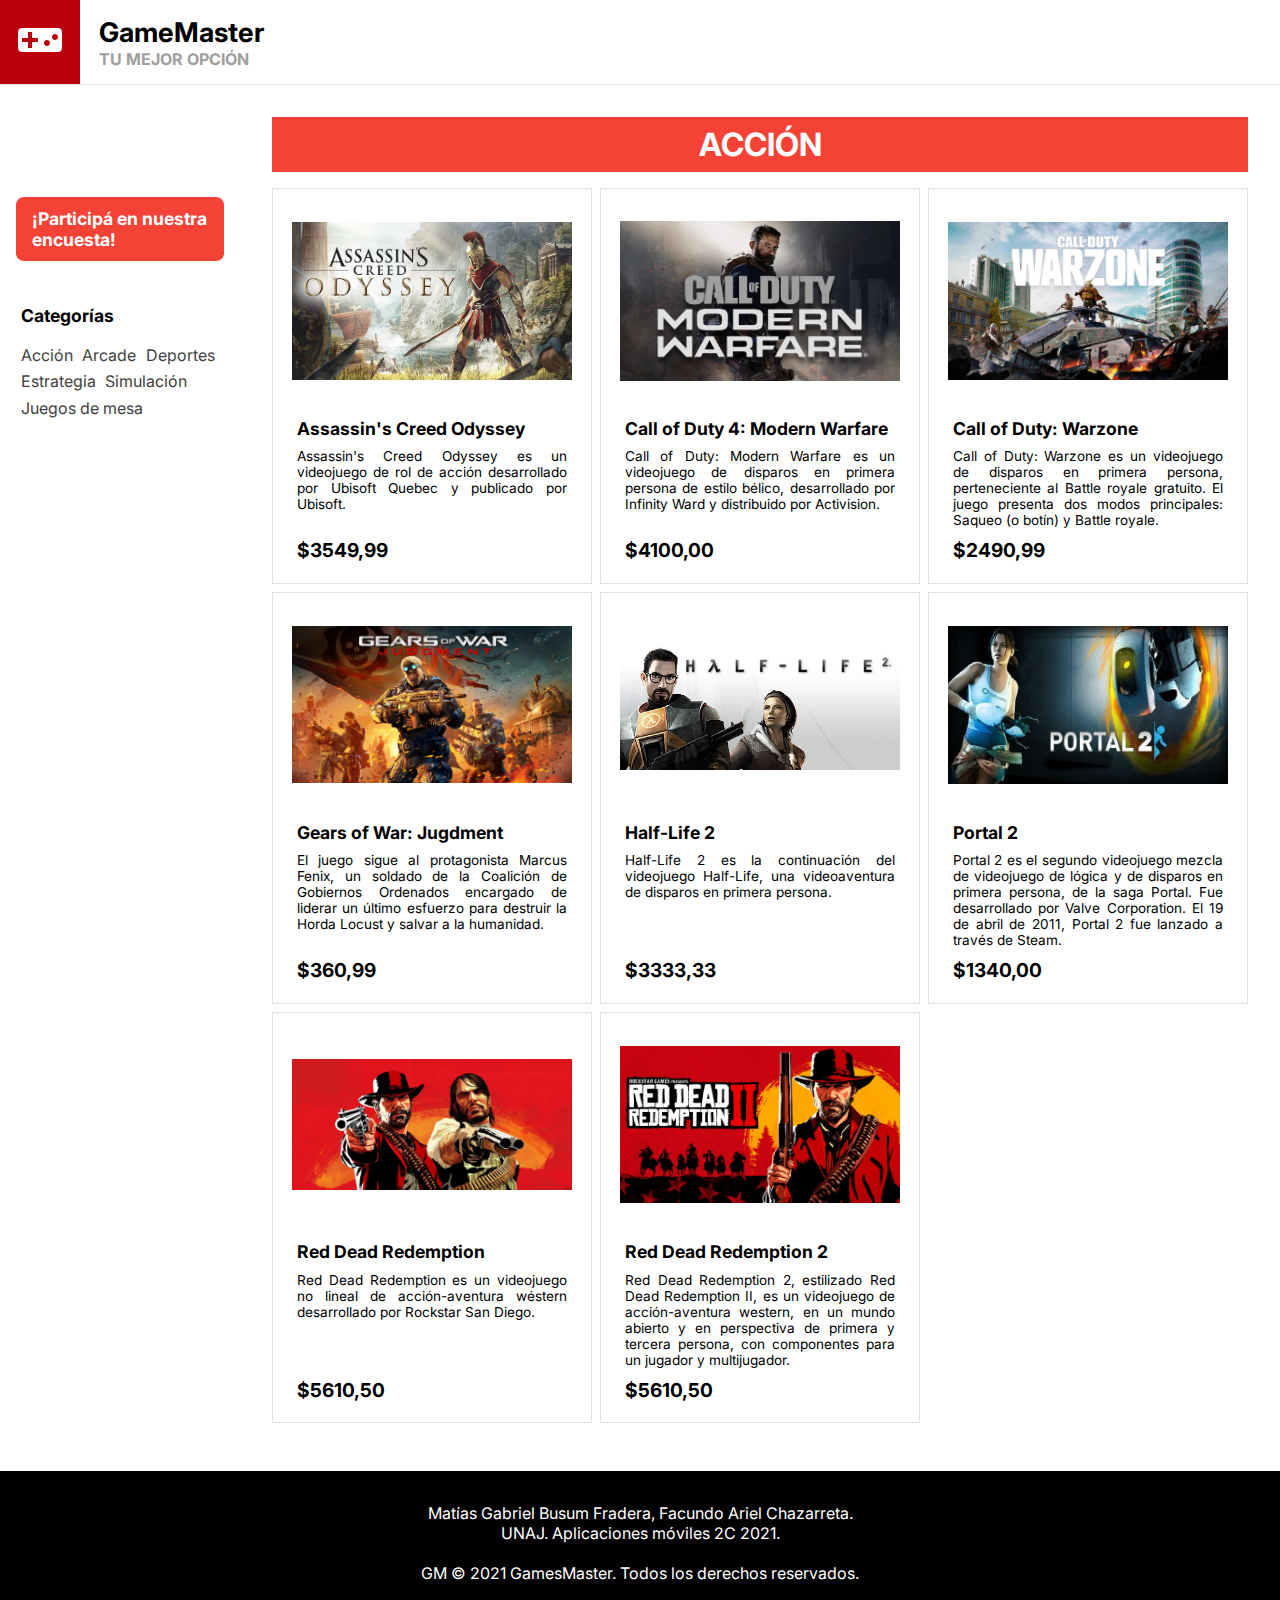
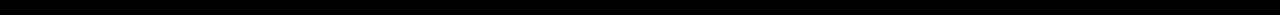
==== html/accion.html @ 0dbf53b9 "Añadido botón para ir a la encuesta" ====
<!DOCTYPE html>
<html lang="en">
    <head>
        <meta charset="UTF-8" />
        <meta http-equiv="X-UA-Compatible" content="IE=edge" />
        <meta name="viewport" content="width=device-width, initial-scale=1.0" />
        <link rel="stylesheet" href="/css/style.css" />
        <link rel="shortcut icon" href="/img/favicon.ico" type="image/x-icon" />
        <title>GameMaster</title>
    </head>
    <body>
        <!-- HEADER -->
        <header class="navbar container">
            <div class="navbar-content">
                <!-- LOGO -->
                <a href="./index.html" class="navbar-logo">
                    <i>
                        <img src="/img/gamepad-square.png" alt="" />
                    </i>
                </a>
                <!-- TITULO -->
                <div class="navbar-text">
                    <a href="./index.html" class="navbar-title">GameMaster</a>
                    <h6 class="navbar-subtitle">TU MEJOR OPCIÓN</h6>
                </div>
            </div>
        </header>

        <!-- BODY -->
        <div class="container container-body">
            <!-- ASIDE -->
            <aside class="categoria-selector">
                <div class="encuesta-invitation">
                    <a href="./encuesta.html">¡Participá en nuestra encuesta!</a>
                </div>
                <div>
                    <h3 class="categoria-selector-title">Categorías</h3>

                    <a href="./accion.html" class="categoria-selector-link">
                        Acción
                    </a>
                    <a href="./arcade.html" class="categoria-selector-link">
                        Arcade
                    </a>
                    <a href="./deportes.html" class="categoria-selector-link">
                        Deportes
                    </a>
                    <a href="./estrategia.html" class="categoria-selector-link">
                        Estrategia
                    </a>
                    <a href="./simulacion.html" class="categoria-selector-link">
                        Simulación
                    </a>
                    <a
                        href="./juegos-de-mesa.html"
                        class="categoria-selector-link"
                    >
                        Juegos de mesa
                    </a>
                </div>
            </aside>

            <!-- CONTENT-->
            <div class="games">
                <!-- CATEGORY ACTION -->
                <section>
                    <div class="categoria-title" id="accion">
                        <h4>ACCIÓN</h4>
                    </div>
                    <div class="categoria-content">
                        <article class="game-card">
                            <img
                                src="/img/assassin-s-creed-odyssey.jpg"
                                alt=""
                                class="game-card-image"
                            />
                            <div class="game-card-text-container">
                                <p class="game-card-title">
                                    Assassin's Creed Odyssey
                                </p>
                                <p class="game-card-subtitle">
                                    Assassin's Creed Odyssey es un videojuego de rol
                                    de acción desarrollado por Ubisoft Quebec y
                                    publicado por Ubisoft.
                                </p>
                                <p class="game-card-price">$3549,99</p>
                            </div>
                        </article>
                        <article class="game-card">
                            <img
                                src="/img/call-of-duty-modern-warfare.jpg"
                                alt=""
                                class="game-card-image"
                            />
                            <div class="game-card-text-container">
                                <p class="game-card-title">
                                    Call of Duty 4: Modern Warfare
                                </p>
                                <p class="game-card-subtitle">
                                    Call of Duty: Modern Warfare es un videojuego de
                                    disparos en primera persona de estilo bélico,
                                    desarrollado por Infinity Ward y distribuido por
                                    Activision.
                                </p>
                                <p class="game-card-price">$4100,00</p>
                            </div>
                        </article>
                        <article class="game-card">
                            <img
                                src="/img/call-of-duty-warzone.jpg"
                                alt=""
                                class="game-card-image"
                            />
                            <div class="game-card-text-container">
                                <p class="game-card-title">Call of Duty: Warzone</p>
                                <p class="game-card-subtitle">
                                    Call of Duty: Warzone es un videojuego de
                                    disparos en primera persona, perteneciente al
                                    Battle royale gratuito. El juego presenta dos
                                    modos principales: Saqueo (o botín) y Battle
                                    royale.
                                </p>
                                <p class="game-card-price">$2490,99</p>
                            </div>
                        </article>
                        <article class="game-card">
                            <img
                                src="/img/gears-of-war-judgment.jpg"
                                alt=""
                                class="game-card-image"
                            />
                            <div class="game-card-text-container">
                                <p class="game-card-title">
                                    Gears of War: Jugdment
                                </p>
                                <p class="game-card-subtitle">
                                    El juego sigue al protagonista Marcus Fenix, un
                                    soldado de la Coalición de Gobiernos Ordenados
                                    encargado de liderar un último esfuerzo para
                                    destruir la Horda Locust y salvar a la
                                    humanidad.
                                </p>
                                <p class="game-card-price">$360,99</p>
                            </div>
                        </article>
                        <article class="game-card">
                            <img
                                src="/img/half-life-2.jpg"
                                alt=""
                                class="game-card-image"
                            />
                            <div class="game-card-text-container">
                                <p class="game-card-title">Half-Life 2</p>
                                <p class="game-card-subtitle">
                                    Half-Life 2 es la continuación del videojuego
                                    Half-Life, una videoaventura de disparos en
                                    primera persona.
                                </p>
                                <p class="game-card-price">$3333,33</p>
                            </div>
                        </article>
                        <article class="game-card">
                            <img
                                src="/img/portal-2.jpg"
                                alt=""
                                class="game-card-image"
                            />
                            <div class="game-card-text-container">
                                <p class="game-card-title">Portal 2</p>
                                <p class="game-card-subtitle">
                                    Portal 2 es el segundo videojuego mezcla de
                                    videojuego de lógica y de disparos en primera
                                    persona, de la saga Portal. Fue desarrollado por
                                    Valve Corporation. El 19 de abril de 2011,
                                    Portal 2 fue lanzado a través de Steam.
                                </p>
                                <p class="game-card-price">$1340,00</p>
                            </div>
                        </article>
                        <article class="game-card">
                            <img
                                src="/img/red-dead-redemption.jpg"
                                alt=""
                                class="game-card-image"
                            />
                            <div class="game-card-text-container">
                                <p class="game-card-title">Red Dead Redemption</p>
                                <p class="game-card-subtitle">
                                    Red Dead Redemption es un videojuego no lineal
                                    de acción-aventura wéstern desarrollado por
                                    Rockstar San Diego.
                                </p>
                                <p class="game-card-price">$5610,50</p>
                            </div>
                        </article>
                        <article class="game-card">
                            <img
                                src="/img/red-dead-redemption-2.jpg"
                                alt=""
                                class="game-card-image"
                            />
                            <div class="game-card-text-container">
                                <p class="game-card-title">Red Dead Redemption 2</p>
                                <p class="game-card-subtitle">
                                    Red Dead Redemption 2, estilizado Red Dead
                                    Redemption II, es un videojuego de
                                    acción-aventura western, en un mundo abierto y
                                    en perspectiva de primera y tercera persona, ​
                                    con componentes para un jugador y multijugador.​
                                </p>
                                <p class="game-card-price">$5610,50</p>
                            </div>
                        </article>
                    </div>
                </section>
            </div>
        </div>

        <!-- FOOTER -->
        <footer class="footer">
            <div class="container">
                <p>Matías Gabriel Busum Fradera, Facundo Ariel Chazarreta.</p>
                <p>UNAJ. Aplicaciones móviles 2C 2021.</p>
                <br />
                <p>GM © 2021 GamesMaster. Todos los derechos reservados.</p>
            </div>
        </footer>
    </body>
</html>
---- css/style.css ----
@import url('https://fonts.googleapis.com/css2?family=Inter:wght@300;400;500;700;900&display=swap');

:root {
    font-family: "Inter", sans-serif;
    font-size: 16px;
    --main-lighter: #ff7961;
    --main: #f44336;
    --main-darker: #ba000d;
    --main-bg: #fff;
    --white: #fff;
    --light-grey: #e0e0e0;
    --grey: #9e9e9e;
    --darker-grey: #424242;
    --black: #000;
}

* {
    padding: 0;
    margin: 0;
}

.container {
    width: 100%;
    margin: 0px auto;
}

.container-body {
    min-height: 90vh;
    display: flex;
    flex-direction: column;
    align-items: flex-start;
}

.navbar {
    background-color: var(--main-bg);
    border-bottom: 1px var(--light-grey) solid;
}

.navbar-content {
    display: flex;
    flex-direction: row;
    justify-content: left;
    align-items: center;
}

.navbar * {
    user-select: none;
}

.navbar-logo {
    width: 48px;
    padding: 1rem;
    margin: 0;
    background-color: var(--main);
    align-items: center;
    vertical-align: middle;
    transition: background-color 0.5s linear;
    -webkit-transition: background-color 0.5s linear;
}

.navbar-logo:hover {
    background-color: var(--main-darker);
}

.navbar-text {
    flex-grow: 1;
    padding: 0 1.2rem;
    align-items: center;
    align-content: center;
}

.navbar-title {
    text-decoration: none;
    color: var(--black);
    font-size: 1.7rem;
    font-weight: bold;
    transition: color 0.5s;
    -webkit-transition: color 0.5s;
}

.navbar-subtitle {
    color: var(--grey);
    font-size: 1rem;
    font-weight: bold;
}

.navbar-title:hover {
    color: var(--darker-grey);
}

.encuesta-invitation {
    margin: 1rem;
    background-color: var(--main);
    --webkit-transition: background-color 0.3s;
    transition: background-color 0.3s;
    border-radius: 0.5rem;
}

.encuesta-invitation:hover {
    background-color: var(--main-darker);
}

.encuesta-invitation a {
    font-size: 1.1rem;
    font-weight: bold;
    text-decoration: none;
    color: var(--white);
}   

.categoria-selector {
    color: var(--black);
    text-align: center;
    width: 100%;
    margin-top: 1.5rem;
}

.categoria-selector div {
    padding: 0.7rem 1rem;
    display: flex;
    flex-wrap: wrap;
    flex-direction: row;
    text-decoration: none;
    justify-content: center;
}

.categoria-selector-title {
    width: 100%;
    font-size: 1.3rem;
    font-weight: bold;
    padding: 1rem 0.3rem;
}

.categoria-selector-link {
    padding: 0.2rem 0rem;
    margin: 0 0.3rem;
    color: var(--darker-grey);
    font-size: 1.2rem;
    text-decoration: none;
    transition: color 0.3s;
    -webkit-transition: color 0.3s;
}

.categoria-selector-link:hover {
    color: var(--darker-grey);
    font-weight: bold;
}

.games {
    width: calc(100% - 4rem);
    margin: 2rem 2rem;
    flex-grow: 1;
}

.categoria-title, .encuesta-title {
    background-color: var(--main);
    width: 100%;
    display: block;
    border-radius: 0px;
}

.categoria-title h4, .encuesta-title h4 {
    color: var(--white);
    font-size: 2rem;
    text-align: center;
    padding: 0.5rem;
}

.categoria-content {
    display: grid;
    grid-template-columns: repeat(1, minmax(1, minmax(0, 1fr)));
    gap: 0.5rem;
    padding: 1rem 0rem;
}

.game-card {
    display: flex;
    flex-direction: column;
    overflow: hidden;
    padding: 1rem;
    border: 1px var(--light-grey) solid;
    transition: border 0.5s;
    -webkit-transition: border 0.5s;
    text-align: center;
}

.game-card:hover {
    border: 1px var(--grey) solid;
}

.game-card * {
    padding: 0 0.2rem;
}

.game-card-image {
    overflow: hidden;
    padding-bottom: 1rem;
    object-fit: contain;
    height: auto;
    transition: transform 2s;
    -webkit-transition: transform 0.2s;
}

.game-card-image:hover {
    transform: scale(1.1);
}

.game-card-text-container {
    flex-grow: 1;
    display: flex;
    flex-direction: column;
}

.game-card-title {
    padding: 0.3rem;
    font-size: 1.1rem;
    font-weight: bold;
    text-align: left;
}

.game-card-subtitle {
    flex-grow: 1;
    padding: 0.3rem;
    font-size: 0.85rem;
    text-align: justify;
}

.game-card-price {
    padding: 0.3rem;
    font-size: 1.2rem;
    font-weight: bold;
    text-align: left;
    color: var(--black);
}

.footer {
    padding: 2rem 0;
    background-color: var(--black);
    color: var(--white);
    text-align: center;
}

input, select {
    display: inline-block;
    box-sizing: border-box;
    width: 100%;
    color: var(--darker-grey);
    padding: 0.5rem 0.6rem;
    border: 2px var(--main) solid; 
    background: var(--white);
    border-radius: 0.2rem;
    font-size: 1rem;
    font-weight: normal;
    color: var(--darker-grey);
    transition: border 0.3s;
}

input:hover, input:focus, select:hover, select:focus {
    border: 2px var(--main-darker) solid;
    outline: none;
}

.encuesta-content {
    padding: 0.25rem 0.5rem;
    display: flex;
    flex-direction: column;
}

.encuesta-label {
    display: block;
    padding-top: 0.8rem;
    padding-bottom: 0.4rem;
    font-size: 1rem;
    font-weight: bold;
}

.btn-text {
    margin: 1rem 0;
    padding: 0.3rem 0;
    color: var(--main);
    font-size: 1rem;
    font-weight: bold;
    -webkit-transition: color 0.3s;
    transition: color 0.3s;
}

.btn-text:hover {
    color: var(--main-darker);
}

.btn-filled {
    width: 100%;
    margin: 0.3rem 0;
    padding: 1rem 0.5rem;
    color: var(--white);
    background-color: var(--main);
    font-size: 1.2rem;
    font-weight: bold;
    --webkit-transition: background-color 0.3s;
    transition: background-color 0.3s;
}

.btn-filled:hover, .btn-filled:focus {
    background-color: var(--main-darker);
}

.btn-filled-blue {
    background-color: var(--darker-grey);
}

.btn-filled-blue:hover {
    background-color: var(--black);
}

section {
    width: 100%;
}

button {
    margin: 0;
    padding: 0;
    background: none;
    border: none;
    cursor: pointer;
}

@media (min-width: 640px) {
    .container {
        width: 640px;
    }

    .categoria-content {
        display: grid;
        grid-template-columns: repeat(1, minmax(0, 1fr));
    }
}

@media (min-width: 768px) {
    .container {
        width: 768px;
    }

    .container-body {
        min-height: 90vh;
        display: flex;
        flex-direction: row;
        align-items: flex-start;
    }

    .categoria-selector {
        color: var(--black);
        margin: 6rem 0px;
        min-width: 240px;
        width: 15%;
        height: auto;
        font-size: 1rem;
        text-align: left;
    }
    
    .categoria-selector div {
        justify-content: flex-start;
    }

    .categoria-selector-title {
        font-size: 1.1rem;
    }

    .categoria-selector-link {
        padding: 0.2rem 0rem;
        font-size: 1rem;
    }

    .categoria-content {
        display: grid;
        grid-template-columns: repeat(1, minmax(0, 1fr));
    }
}

@media (min-width: 1024px) {
    .container {
        width: 1024px;
    }

    .game-card-image {
        overflow: hidden;
        padding-bottom: 1rem;
        object-fit: contain;
        height: 12rem;
        transition: transform 2s;
    }

    .categoria-content {
        display: grid;
        grid-template-columns: repeat(2, minmax(0, 1fr));
    }
}

@media (min-width: 1280px) {
    .container {
        min-width: 1280px;
    }

    .categoria-content {
        display: grid;
        grid-template-columns: repeat(3, minmax(0, 1fr));
    }
}

@media (min-width: 1536px) {
    .container {
        min-width: 1536px;
    }

    .categoria-content {
        display: grid;
        grid-template-columns: repeat(4, minmax(0, 1fr));
    }
}

@media (min-width: 2000px) {
    .container {
        min-width: 2000px;
    }

    .categoria-content {
        display: grid;
        grid-template-columns: repeat(5, minmax(0, 1fr));
    }
}
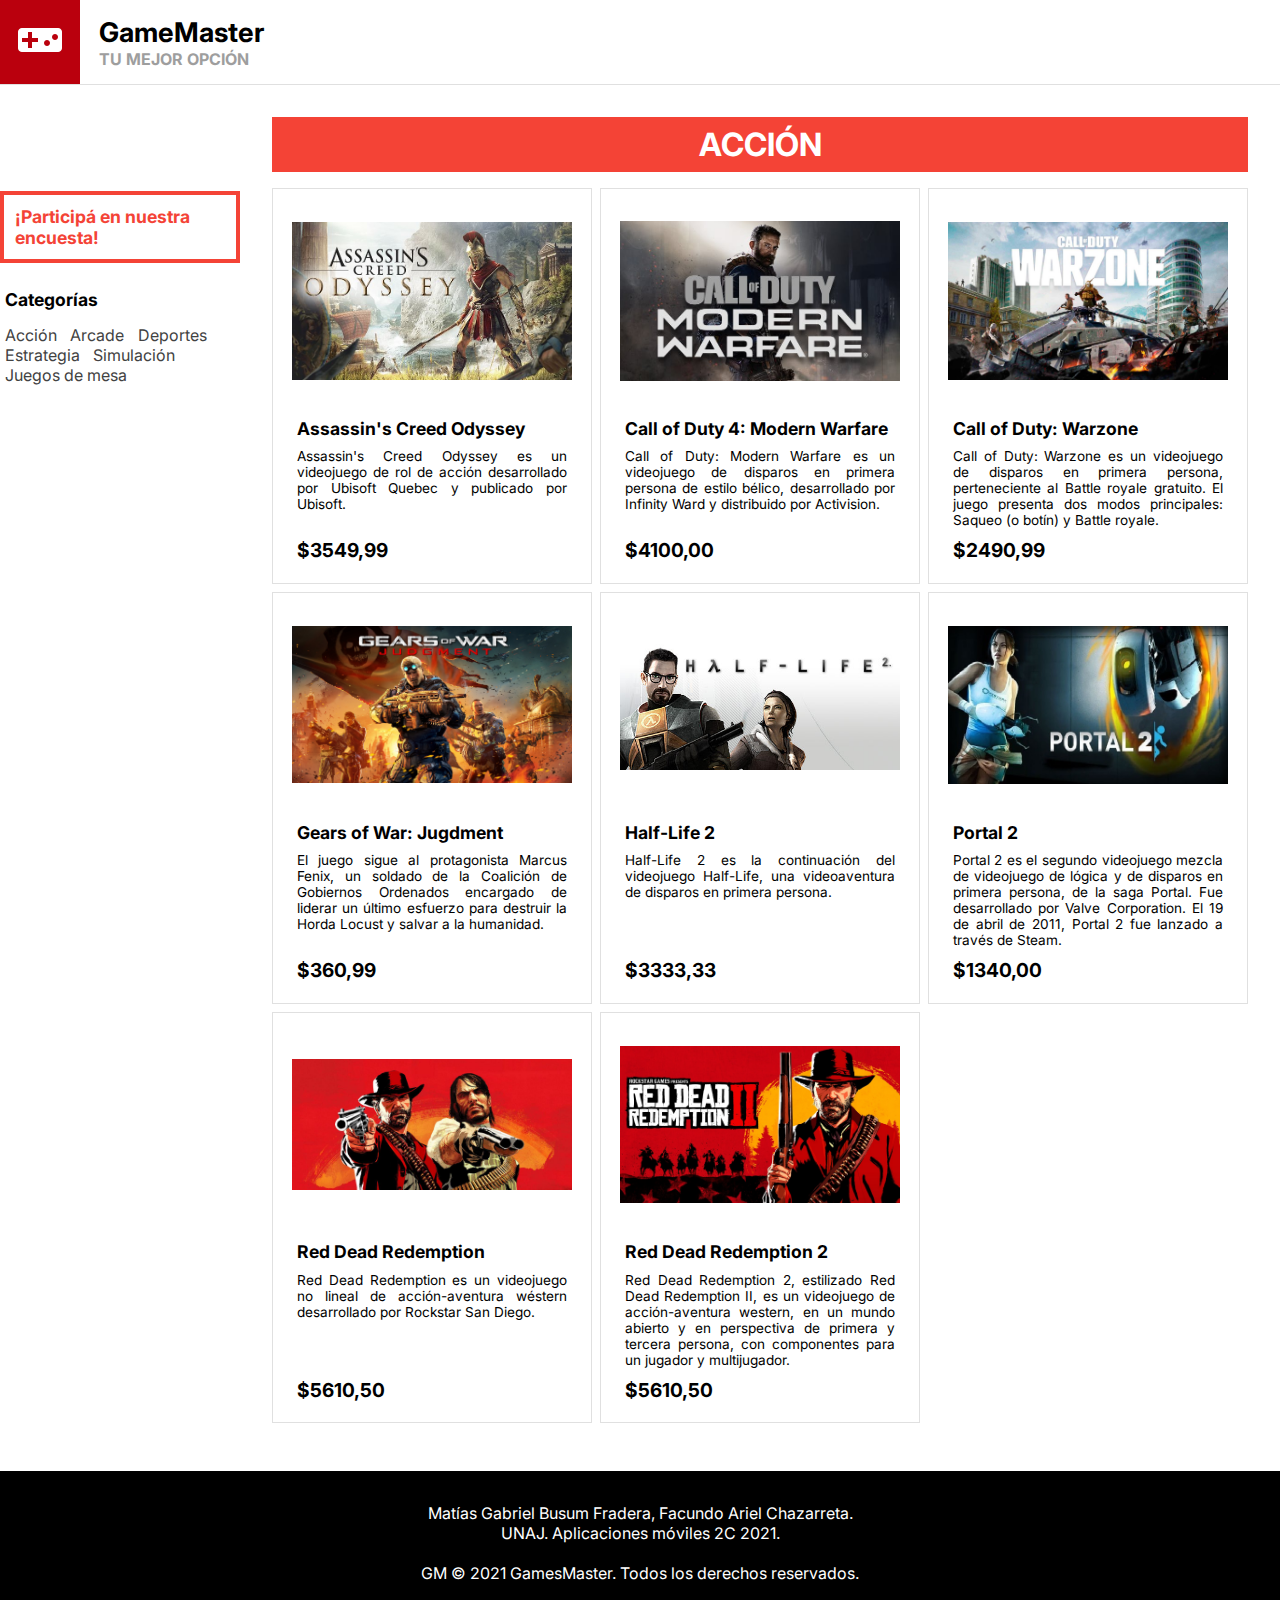
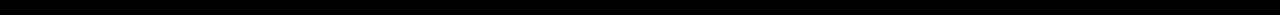
==== commit 9c347861: "Cambio en el diseño de la invitación a completar la encuesta" ====
--- a/html/accion.html
+++ b/html/accion.html
@@ -29,11 +29,11 @@
         <!-- BODY -->
         <div class="container container-body">
             <!-- ASIDE -->
-            <aside class="categoria-selector">
+            <aside class="aside">
                 <div class="encuesta-invitation">
                     <a href="./encuesta.html">¡Participá en nuestra encuesta!</a>
                 </div>
-                <div>
+                <div class="category-selector">
                     <h3 class="categoria-selector-title">Categorías</h3>
 
                     <a href="./accion.html" class="categoria-selector-link">
--- a/css/style.css
+++ b/css/style.css
@@ -89,32 +89,39 @@
 }
 
 .encuesta-invitation {
-    margin: 1rem;
-    background-color: var(--main);
+    margin: 2rem;
+    padding: 0.7rem;
+    border: 0.25rem var(--main) solid;
     --webkit-transition: background-color 0.3s;
     transition: background-color 0.3s;
-    border-radius: 0.5rem;
+    color: var(--main);
 }
 
 .encuesta-invitation:hover {
-    background-color: var(--main-darker);
+    background-color: var(--main);
+    color: var(--white);
 }
 
 .encuesta-invitation a {
+    width: 100%;
     font-size: 1.1rem;
     font-weight: bold;
     text-decoration: none;
+    color: inherit;
+}
+
+.encuesta-invitation a:hover {
     color: var(--white);
-}   
-
-.categoria-selector {
+}
+
+.aside {
     color: var(--black);
     text-align: center;
     width: 100%;
     margin-top: 1.5rem;
 }
 
-.categoria-selector div {
+.categoria-selector {
     padding: 0.7rem 1rem;
     display: flex;
     flex-wrap: wrap;
@@ -346,7 +353,7 @@
         align-items: flex-start;
     }
 
-    .categoria-selector {
+    .aside {
         color: var(--black);
         margin: 6rem 0px;
         min-width: 240px;
@@ -356,7 +363,7 @@
         text-align: left;
     }
     
-    .categoria-selector div {
+    .categoria-selector {
         justify-content: flex-start;
     }
 
@@ -372,6 +379,10 @@
     .categoria-content {
         display: grid;
         grid-template-columns: repeat(1, minmax(0, 1fr));
+    }
+
+    .encuesta-invitation {
+        margin: 0.6rem 0rem;
     }
 }
 
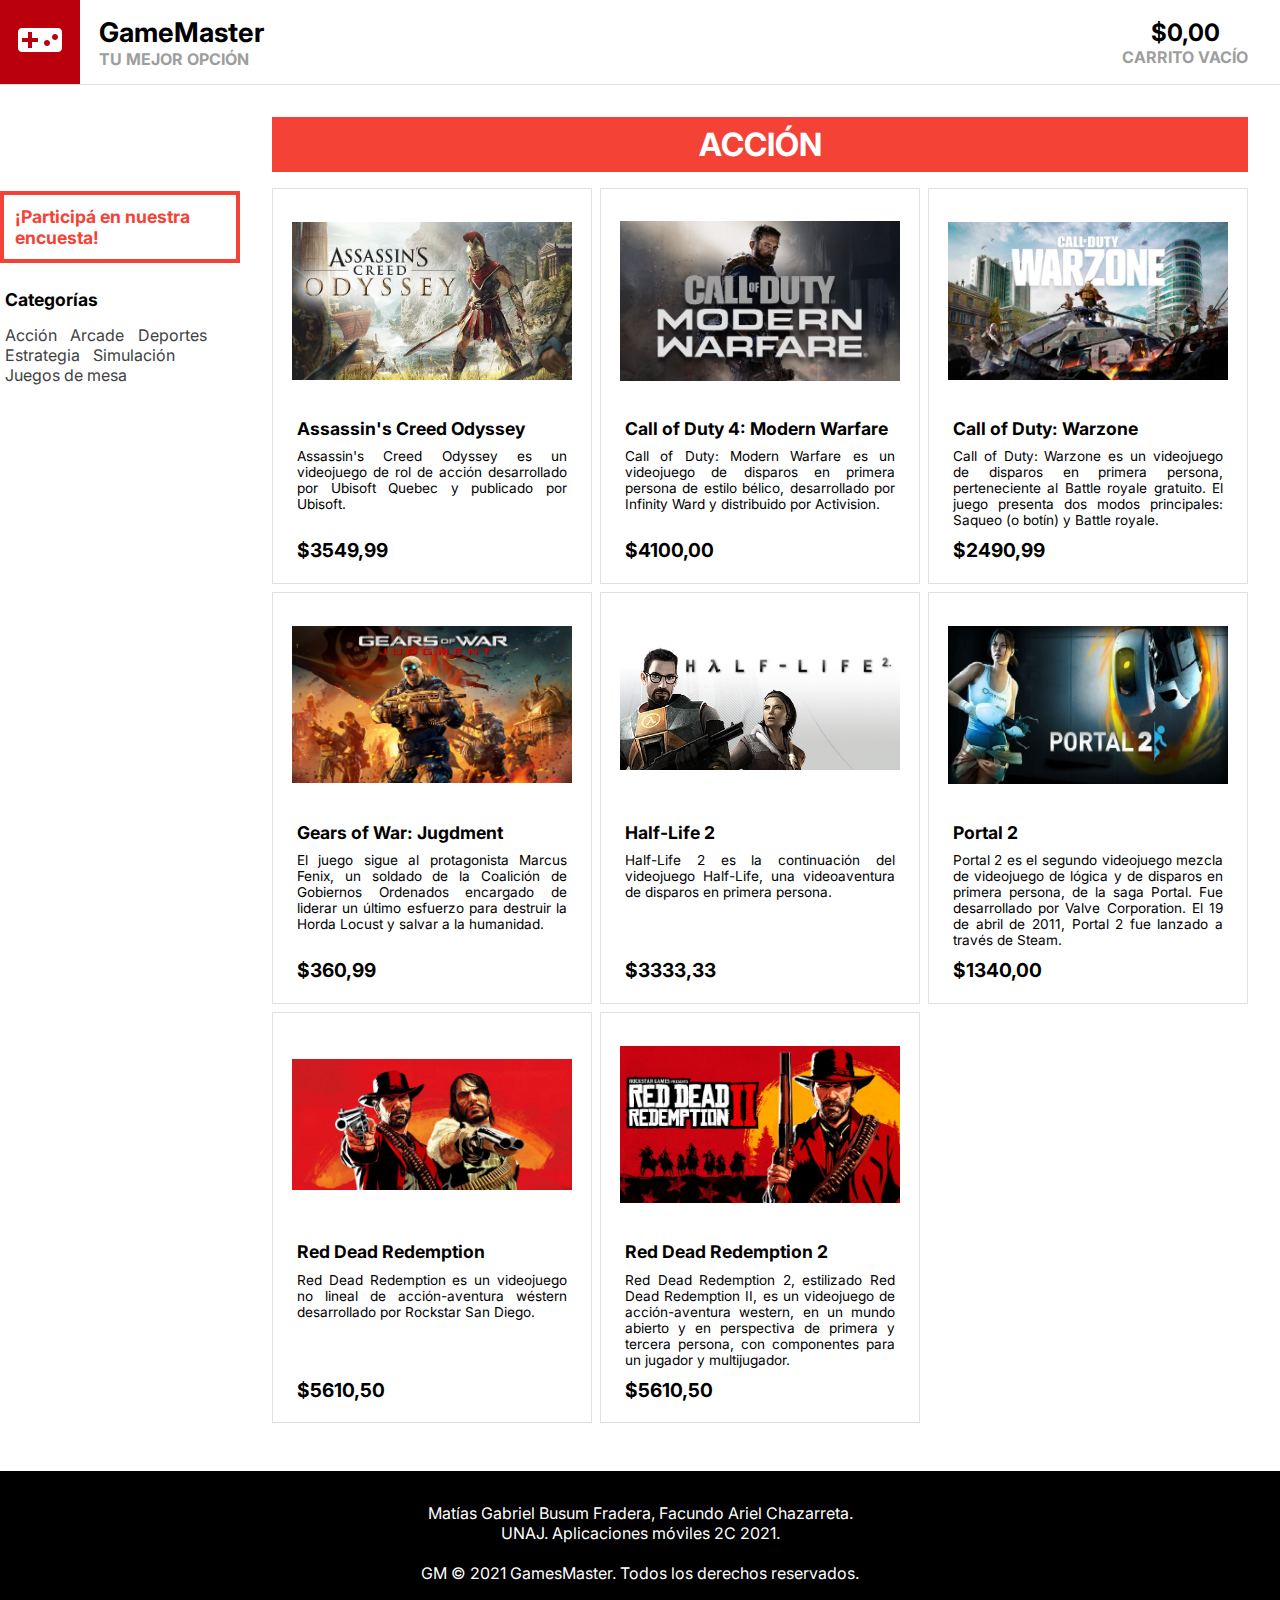
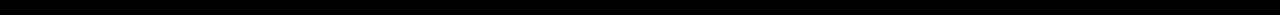
==== commit ac22bf55: "Agregado el carrito de compras y la selección de los items" ====
--- a/html/accion.html
+++ b/html/accion.html
@@ -6,6 +6,7 @@
         <meta name="viewport" content="width=device-width, initial-scale=1.0" />
         <link rel="stylesheet" href="/css/style.css" />
         <link rel="shortcut icon" href="/img/favicon.ico" type="image/x-icon" />
+        <script src="https://code.jquery.com/jquery-3.6.0.min.js"></script>
         <title>GameMaster</title>
     </head>
     <body>
@@ -23,6 +24,11 @@
                     <a href="./index.html" class="navbar-title">GameMaster</a>
                     <h6 class="navbar-subtitle">TU MEJOR OPCIÓN</h6>
                 </div>
+                <!-- SHOP CART -->
+                <div class="navbar-shop-cart">
+                    <h2 class="cart-price">$0,00</h2>
+                    <h3 class="cart-items-count">CARRITO VACÍO</h3>
+                </div>
             </div>
         </header>
 
@@ -225,5 +231,7 @@
                 <p>GM © 2021 GamesMaster. Todos los derechos reservados.</p>
             </div>
         </footer>
+
+        <script src="/js/main.js"></script>
     </body>
 </html>
--- a/css/style.css
+++ b/css/style.css
@@ -8,10 +8,13 @@
     --main-darker: #ba000d;
     --main-bg: #fff;
     --white: #fff;
+    --lighter-grey: #eeeeee;
     --light-grey: #e0e0e0;
     --grey: #9e9e9e;
     --darker-grey: #424242;
     --black: #000;
+    --green: rgb(11, 156, 6);
+    --darker-green:  rgb(5, 88, 2);
 }
 
 * {
@@ -70,6 +73,7 @@
 }
 
 .navbar-title {
+    display: none;
     text-decoration: none;
     color: var(--black);
     font-size: 1.7rem;
@@ -79,6 +83,7 @@
 }
 
 .navbar-subtitle {
+    display: none;
     color: var(--grey);
     font-size: 1rem;
     font-weight: bold;
@@ -86,6 +91,27 @@
 
 .navbar-title:hover {
     color: var(--darker-grey);
+}
+
+.navbar-shop-cart {
+    padding: 0 2rem;
+    text-align: center;
+}
+
+.cart-price {
+    font-size: 1.5rem;
+    font-weight: bold;
+    color: var(--black);
+}
+
+.cart-price:hover {
+    text-shadow:none;
+}
+
+.cart-items-count {
+    font-size: 1rem;
+    font-weight: bold;
+    color: var(--grey);
 }
 
 .encuesta-invitation {
@@ -187,6 +213,7 @@
     border: 1px var(--light-grey) solid;
     transition: border 0.5s;
     -webkit-transition: border 0.5s;
+    transition: background-color 0.3s;
     text-align: center;
 }
 
@@ -196,6 +223,16 @@
 
 .game-card * {
     padding: 0 0.2rem;
+}
+
+.game-card-selected {
+    background-color: var(--lighter-grey);
+    border: 1px var(--darker-grey) solid;
+}
+
+.game-card-selected:hover {
+    background-color: var(--light-grey);
+    border: 1px var(--darker-grey) solid;
 }
 
 .game-card-image {
@@ -211,6 +248,10 @@
     transform: scale(1.1);
 }
 
+.game-card-image-selected {
+    opacity: 0.6;
+}
+
 .game-card-text-container {
     flex-grow: 1;
     display: flex;
@@ -252,7 +293,7 @@
     width: 100%;
     color: var(--darker-grey);
     padding: 0.5rem 0.6rem;
-    border: 2px var(--main) solid; 
+    border: 2px var(--light-grey) solid;
     background: var(--white);
     border-radius: 0.2rem;
     font-size: 1rem;
@@ -262,12 +303,20 @@
 }
 
 input:hover, input:focus, select:hover, select:focus {
+    border: 2px var(--grey) solid;
+    outline: none;
+}
+
+.input-invalid {
+    border: 2px var(--main) solid;
+}
+
+.input-invalid:hover, .input-invalid:focus {
     border: 2px var(--main-darker) solid;
-    outline: none;
 }
 
 .encuesta-content {
-    padding: 0.25rem 0.5rem;
+    padding: 0.25rem 0rem;
     display: flex;
     flex-direction: column;
 }
@@ -280,6 +329,15 @@
     font-weight: bold;
 }
 
+.encuesta-field-invalid {
+    font-size: 0.9rem;
+    color: var(--main-darker);
+}
+
+.invisible {
+    display: none;
+}
+
 .btn-text {
     margin: 1rem 0;
     padding: 0.3rem 0;
@@ -310,11 +368,27 @@
     background-color: var(--main-darker);
 }
 
+.btn-filled-green:hover, .btn-filled-green:focus {
+    background-color: var(--darker-green);
+}
+
 .btn-filled-blue {
     background-color: var(--darker-grey);
 }
 
-.btn-filled-blue:hover {
+.btn-filled-green {
+    width: 100%;
+    margin: 0.3rem 0;
+    padding: 1rem 0.5rem;
+    color: var(--white);
+    background-color: var(--green);
+    font-size: 1.2rem;
+    font-weight: bold;
+    --webkit-transition: background-color 0.3s;
+    transition: background-color 0.3s;
+}
+
+.btn-filled-blue:hover, .btn-filled-blue:focus {
     background-color: var(--black);
 }
 
@@ -330,7 +404,44 @@
     cursor: pointer;
 }
 
+.modal-conteiner {
+    display: flex;
+    background-color: rgba(0, 0, 0, 0.3);
+    align-items: center;
+    justify-content: center;
+    position: fixed;
+    pointer-events: none;
+    top: 0;
+    left: 0;
+    height: 100vh;
+    width: 100vw;
+    opacity: 0;
+}
+
+.show {
+    pointer-events: auto;
+    opacity: 1;
+}
+
+.modal {
+    background-color: #fff;
+    width: 600px;
+    max-width: 100%;
+    padding: 30px 50px;
+    border-radius: 5px;
+    box-shadow: 0 2px 4px rgba(0, 0, 0, 0.2);
+    text-align: center;
+}
+
 @media (min-width: 640px) {
+    .navbar-title {
+        display: block;
+    }
+
+    .navbar-subtitle {
+        display: block;
+    }
+
     .container {
         width: 640px;
     }
@@ -362,7 +473,7 @@
         font-size: 1rem;
         text-align: left;
     }
-    
+
     .categoria-selector {
         justify-content: flex-start;
     }
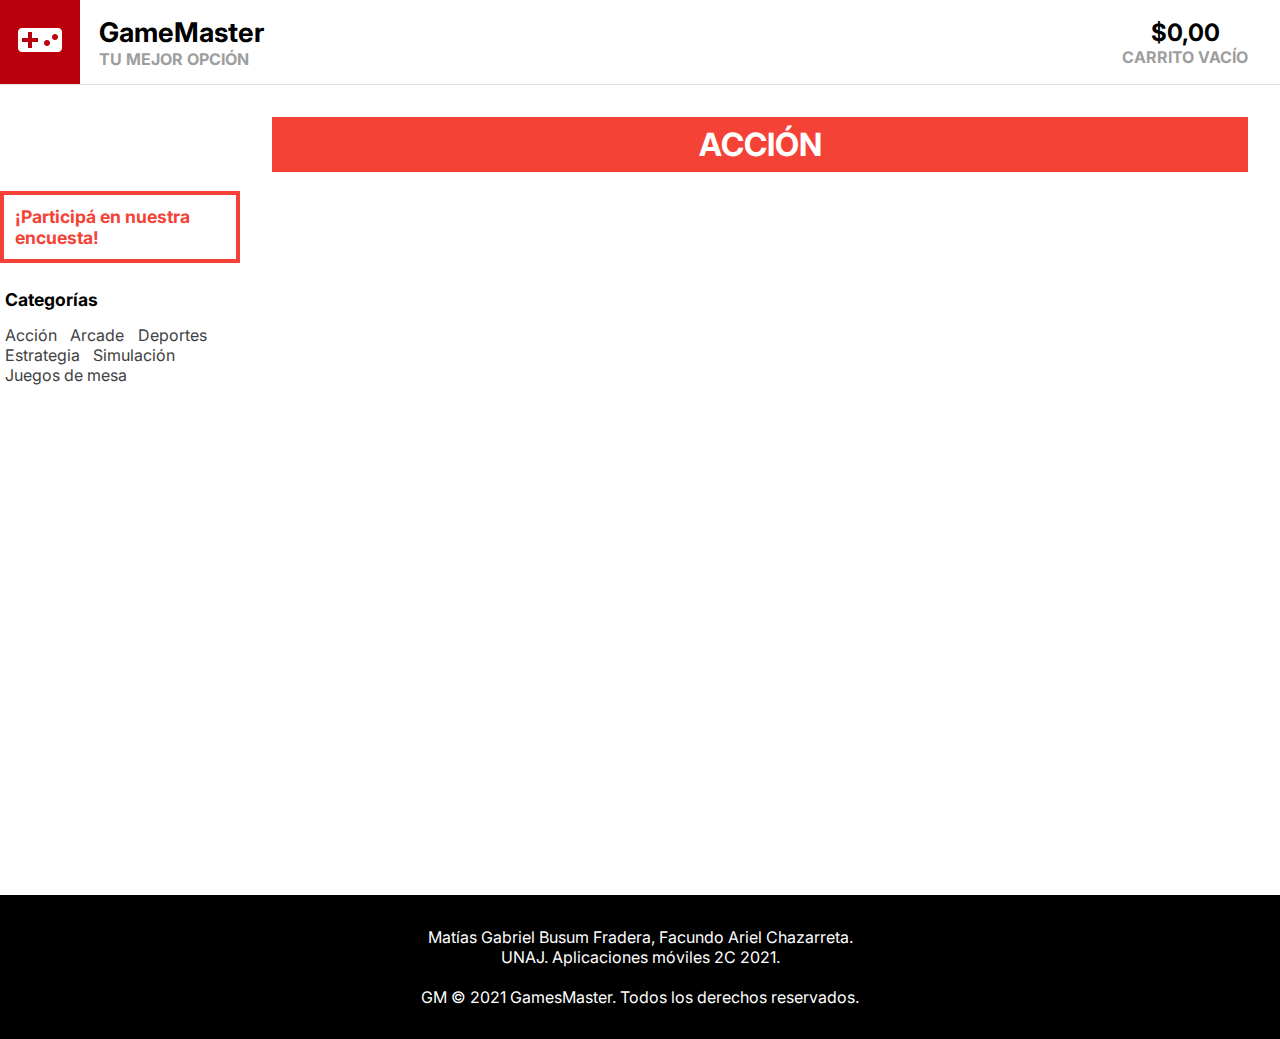
==== commit 3b00631c: "AJAX para cargar los juegos desde un JSON remoto" ====
--- a/html/accion.html
+++ b/html/accion.html
@@ -69,154 +69,11 @@
             <!-- CONTENT-->
             <div class="games">
                 <!-- CATEGORY ACTION -->
-                <section>
-                    <div class="categoria-title" id="accion">
+                <section id="accion">
+                    <div class="categoria-title">
                         <h4>ACCIÓN</h4>
                     </div>
                     <div class="categoria-content">
-                        <article class="game-card">
-                            <img
-                                src="/img/assassin-s-creed-odyssey.jpg"
-                                alt=""
-                                class="game-card-image"
-                            />
-                            <div class="game-card-text-container">
-                                <p class="game-card-title">
-                                    Assassin's Creed Odyssey
-                                </p>
-                                <p class="game-card-subtitle">
-                                    Assassin's Creed Odyssey es un videojuego de rol
-                                    de acción desarrollado por Ubisoft Quebec y
-                                    publicado por Ubisoft.
-                                </p>
-                                <p class="game-card-price">$3549,99</p>
-                            </div>
-                        </article>
-                        <article class="game-card">
-                            <img
-                                src="/img/call-of-duty-modern-warfare.jpg"
-                                alt=""
-                                class="game-card-image"
-                            />
-                            <div class="game-card-text-container">
-                                <p class="game-card-title">
-                                    Call of Duty 4: Modern Warfare
-                                </p>
-                                <p class="game-card-subtitle">
-                                    Call of Duty: Modern Warfare es un videojuego de
-                                    disparos en primera persona de estilo bélico,
-                                    desarrollado por Infinity Ward y distribuido por
-                                    Activision.
-                                </p>
-                                <p class="game-card-price">$4100,00</p>
-                            </div>
-                        </article>
-                        <article class="game-card">
-                            <img
-                                src="/img/call-of-duty-warzone.jpg"
-                                alt=""
-                                class="game-card-image"
-                            />
-                            <div class="game-card-text-container">
-                                <p class="game-card-title">Call of Duty: Warzone</p>
-                                <p class="game-card-subtitle">
-                                    Call of Duty: Warzone es un videojuego de
-                                    disparos en primera persona, perteneciente al
-                                    Battle royale gratuito. El juego presenta dos
-                                    modos principales: Saqueo (o botín) y Battle
-                                    royale.
-                                </p>
-                                <p class="game-card-price">$2490,99</p>
-                            </div>
-                        </article>
-                        <article class="game-card">
-                            <img
-                                src="/img/gears-of-war-judgment.jpg"
-                                alt=""
-                                class="game-card-image"
-                            />
-                            <div class="game-card-text-container">
-                                <p class="game-card-title">
-                                    Gears of War: Jugdment
-                                </p>
-                                <p class="game-card-subtitle">
-                                    El juego sigue al protagonista Marcus Fenix, un
-                                    soldado de la Coalición de Gobiernos Ordenados
-                                    encargado de liderar un último esfuerzo para
-                                    destruir la Horda Locust y salvar a la
-                                    humanidad.
-                                </p>
-                                <p class="game-card-price">$360,99</p>
-                            </div>
-                        </article>
-                        <article class="game-card">
-                            <img
-                                src="/img/half-life-2.jpg"
-                                alt=""
-                                class="game-card-image"
-                            />
-                            <div class="game-card-text-container">
-                                <p class="game-card-title">Half-Life 2</p>
-                                <p class="game-card-subtitle">
-                                    Half-Life 2 es la continuación del videojuego
-                                    Half-Life, una videoaventura de disparos en
-                                    primera persona.
-                                </p>
-                                <p class="game-card-price">$3333,33</p>
-                            </div>
-                        </article>
-                        <article class="game-card">
-                            <img
-                                src="/img/portal-2.jpg"
-                                alt=""
-                                class="game-card-image"
-                            />
-                            <div class="game-card-text-container">
-                                <p class="game-card-title">Portal 2</p>
-                                <p class="game-card-subtitle">
-                                    Portal 2 es el segundo videojuego mezcla de
-                                    videojuego de lógica y de disparos en primera
-                                    persona, de la saga Portal. Fue desarrollado por
-                                    Valve Corporation. El 19 de abril de 2011,
-                                    Portal 2 fue lanzado a través de Steam.
-                                </p>
-                                <p class="game-card-price">$1340,00</p>
-                            </div>
-                        </article>
-                        <article class="game-card">
-                            <img
-                                src="/img/red-dead-redemption.jpg"
-                                alt=""
-                                class="game-card-image"
-                            />
-                            <div class="game-card-text-container">
-                                <p class="game-card-title">Red Dead Redemption</p>
-                                <p class="game-card-subtitle">
-                                    Red Dead Redemption es un videojuego no lineal
-                                    de acción-aventura wéstern desarrollado por
-                                    Rockstar San Diego.
-                                </p>
-                                <p class="game-card-price">$5610,50</p>
-                            </div>
-                        </article>
-                        <article class="game-card">
-                            <img
-                                src="/img/red-dead-redemption-2.jpg"
-                                alt=""
-                                class="game-card-image"
-                            />
-                            <div class="game-card-text-container">
-                                <p class="game-card-title">Red Dead Redemption 2</p>
-                                <p class="game-card-subtitle">
-                                    Red Dead Redemption 2, estilizado Red Dead
-                                    Redemption II, es un videojuego de
-                                    acción-aventura western, en un mundo abierto y
-                                    en perspectiva de primera y tercera persona, ​
-                                    con componentes para un jugador y multijugador.​
-                                </p>
-                                <p class="game-card-price">$5610,50</p>
-                            </div>
-                        </article>
                     </div>
                 </section>
             </div>
